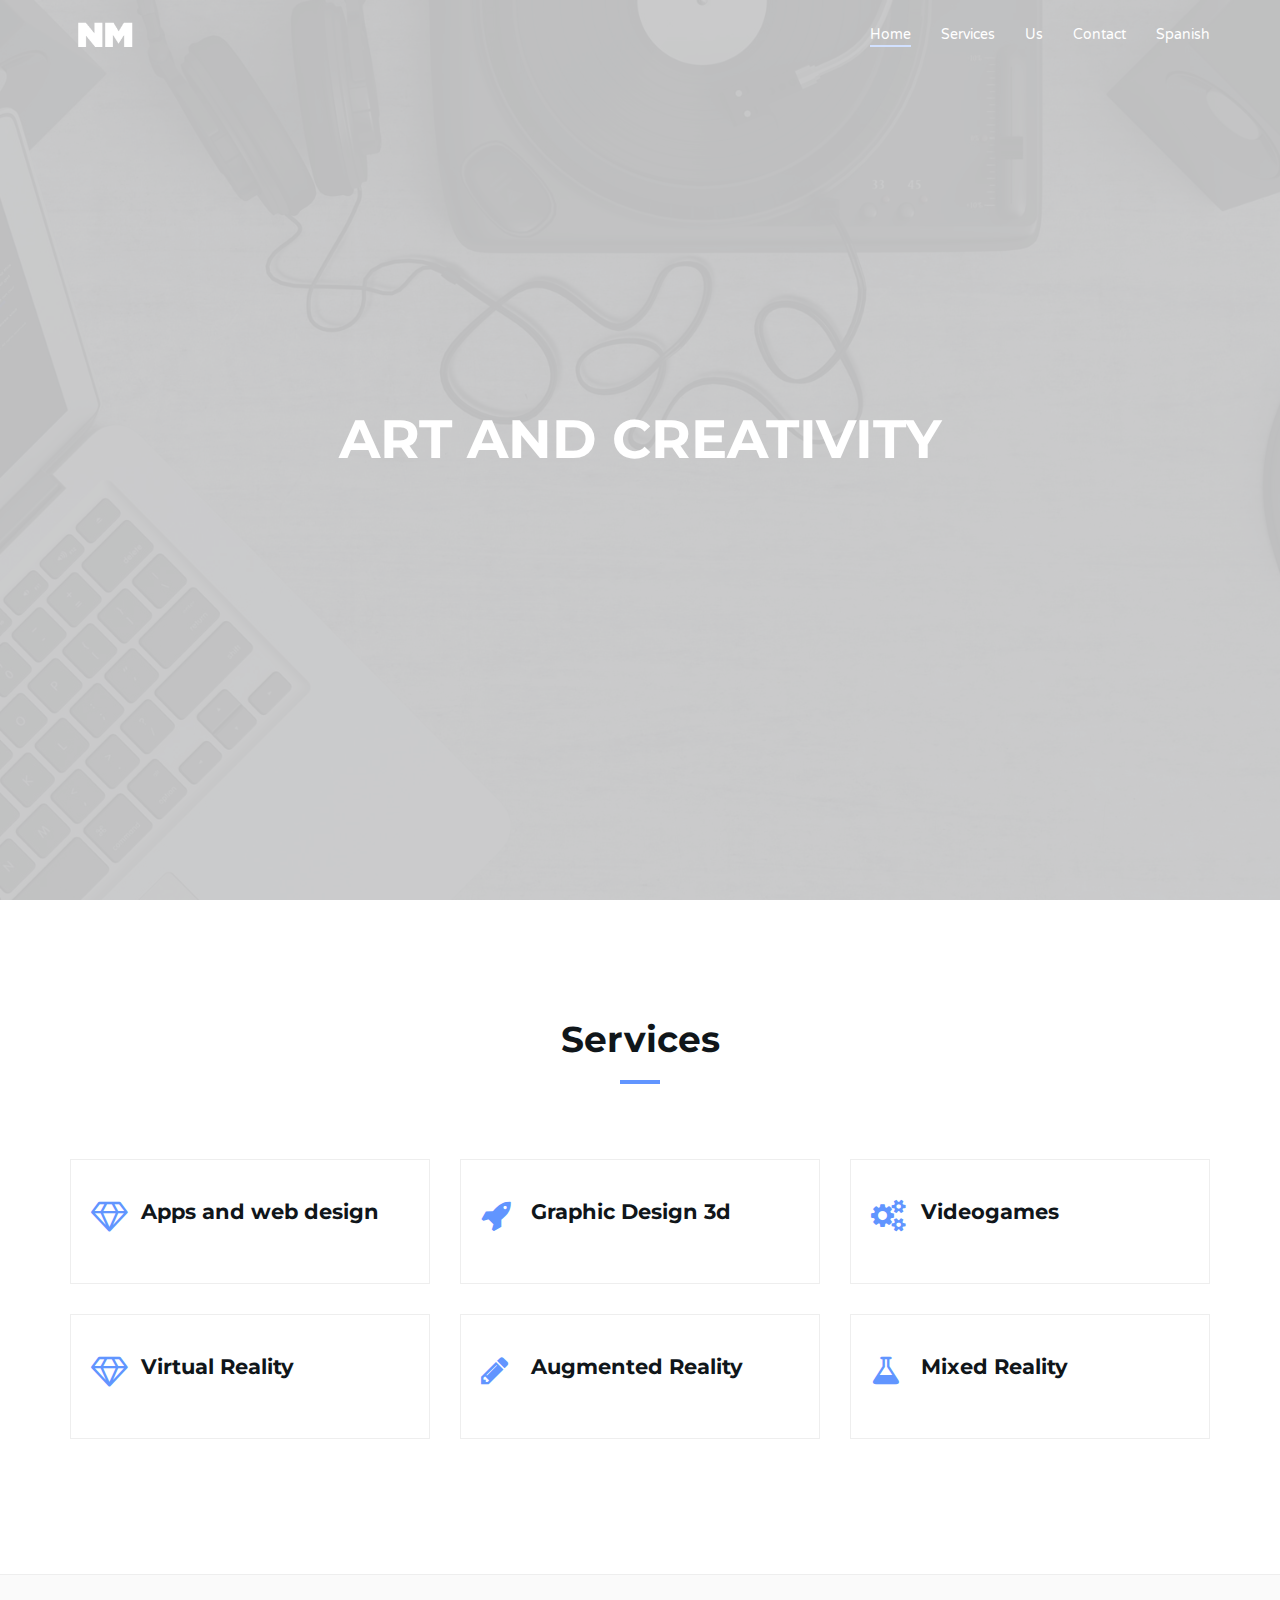
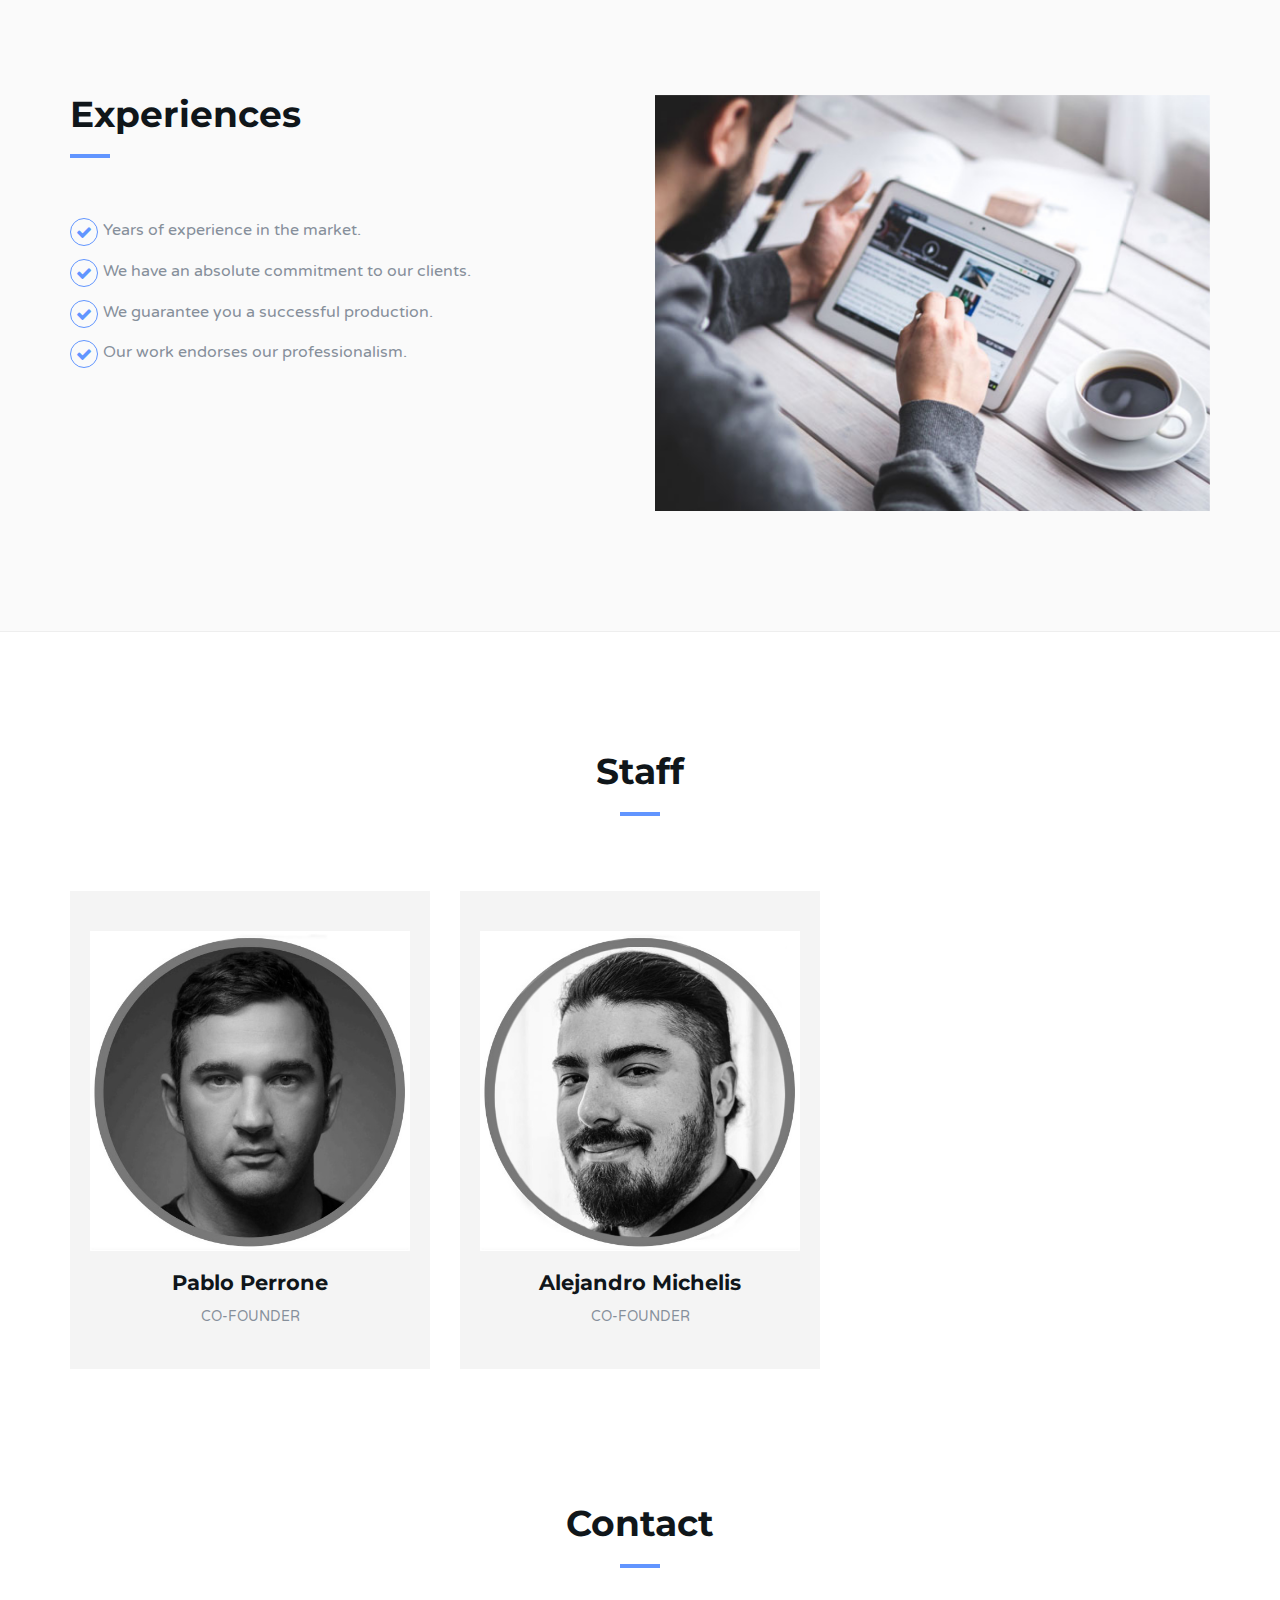
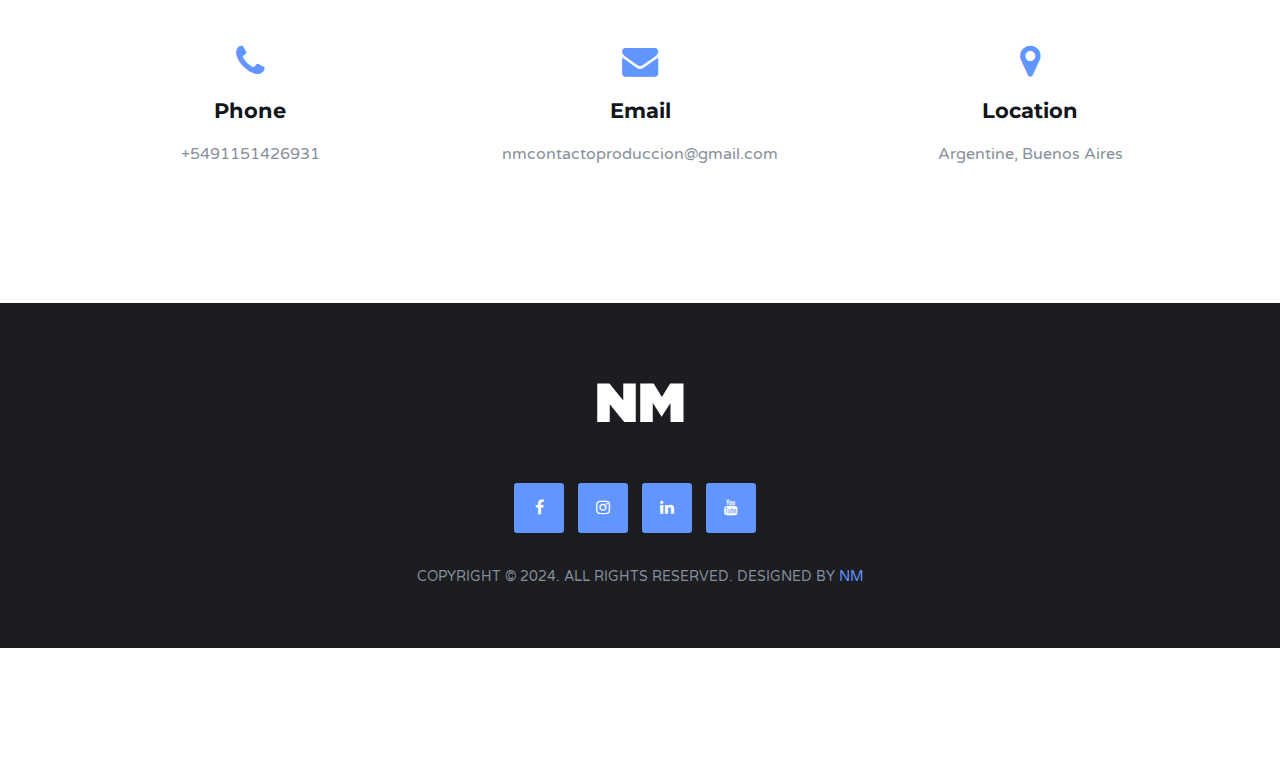
==== index-ingles.html @ af835d92 "Add files via upload" ====
<!DOCTYPE html>
<html lang="en">

<head>
	<meta charset="utf-8">
	<meta http-equiv="X-UA-Compatible" content="IE=edge">
	<meta name="viewport" content="width=device-width, initial-scale=1">

	<title>NM</title>

	<!-- Google font -->
	<link href="https://fonts.googleapis.com/css?family=Montserrat:400,700%7CVarela+Round" rel="stylesheet">

	<!-- Bootstrap -->
	<link type="text/css" rel="stylesheet" href="css/bootstrap.min.css" />

	<!-- Owl Carousel -->
	<link type="text/css" rel="stylesheet" href="css/owl.carousel.css" />
	<link type="text/css" rel="stylesheet" href="css/owl.theme.default.css" />

	<!-- Magnific Popup -->
	<link type="text/css" rel="stylesheet" href="css/magnific-popup.css" />

	<!-- Font Awesome Icon -->
	<link rel="stylesheet" href="css/font-awesome.min.css">

	<!-- Custom stlylesheet -->
	<link type="text/css" rel="stylesheet" href="css/style.css" />

</head>

<body>
	<!-- Header -->
	<header id="home">
		<!-- Background Image -->
		<div class="bg-img" style="background-image: url('./img/background1.jpg');">
			<div class="overlay"></div>
		</div>
		<!-- /Background Image -->

		<!-- Nav -->
		<nav id="nav" class="navbar nav-transparent">
			<div class="container">

				<div class="navbar-header">
					<!-- Logo -->
					<div class="navbar-brand">
						<a href="index.html">
							<img class="logo" src="img/logo.png" alt="logo">
							<img class="logo-alt" src="img/logo-alt.png" alt="logo">
						</a>
					</div>
					<!-- /Logo -->

					<!-- Collapse nav button -->
					<div class="nav-collapse">
						<span></span>
					</div>
					<!-- /Collapse nav button -->
				</div>

				<!--  Main navigation  -->
				<ul class="main-nav nav navbar-nav navbar-right">
					<li><a href="#home">Home</a></li>
					<!-- <li><a href="#about">About</a></li>
					<li><a href="#portfolio">Portfolio</a></li> -->
					<li><a href="#service">Services</a></li>
					<!-- <li><a href="#pricing">Plans</a></li> -->
					<li><a href="#team">Us</a></li>
				    <li><a href="#contact">Contact</a></li>
					<li><a href="index.html">Spanish</a></li>
				</ul>
				<!-- /Main navigation -->

			</div>
		</nav>
		<!-- /Nav -->

		<!-- home wrapper -->
		<div class="home-wrapper">
			<div class="container">
				<div class="row">

					<!-- home content -->
					<div class="col-md-10 col-md-offset-1">
						<div class="home-content">
							<h1 class="white-text">ART AND CREATIVITY</h1>
							<p class="white-text"></p>
						
						</div>
					</div>
					<!-- /home content -->

				</div>
			</div>
		</div>
		<!-- /home wrapper -->

	</header>
	<!-- /Header -->

	<!-- About -->
	<!-- <div id="about" class="section md-padding"> -->

		<!-- Container -->
		<!-- <div class="container"> -->

			<!-- Row -->
			<!-- <div class="row"> -->

				<!-- Section header -->
				<!-- <div class="section-header text-center">
					<h2 class="title">Welcome to NM</h2>
				</div> -->
				<!-- /Section header -->

				<!-- about -->
				<!-- <div class="col-md-4">
					<div class="about">
						<i class="fa fa-cogs"></i>
						<h3>Design</h3>
						<p>We work in the entire design brand.</p>
						<a href="#">Talk to us</a>
					</div>
				</div> -->
				<!-- /about -->

				<!-- about -->
				<!-- <div class="col-md-4">
					<div class="about">
						<i class="fa fa-magic"></i>
						<h3>Frontend</h3>
						<p>App, Games, Web, Social Media.</p>
						<a href="#">Talk to us</a>
					</div>
				</div> -->
				<!-- /about -->

				<!-- about -->
				<!-- <div class="col-md-4">
					<div class="about">
						<i class="fa fa-mobile"></i>
						<h3>Backend</h3>
						<p>Working on the entire solution.</p>
						<a href="#">Talk to us</a>
					</div>
				</div> -->
				<!-- /about -->

			<!-- </div> -->
			<!-- /Row -->

		<!-- </div> -->
		<!-- /Container -->

	<!-- </div> -->
	<!-- /About -->


	<!-- Portfolio -->
	<!-- <div id="portfolio" class="section md-padding bg-grey"> -->

		<!-- Container -->
		<!-- <div class="container"> -->

			<!-- Row -->
			<!-- <div class="row"> -->

				<!-- Section header -->
				<!-- <div class="section-header text-center">
					<h2 class="title">Portfolio</h2>
				</div> -->
				<!-- /Section header -->

				<!-- Work -->
				<!-- <div class="col-md-4 col-xs-6 work">
					<img class="img-responsive" src="./img/work1.jpg" alt="">
					<div class="overlay"></div>
					<div class="work-content">
						<span>Web</span>
						<h3>Web</h3>
						<div class="work-link">
							<a href="#"><i class="fa fa-external-link"></i></a>
							<a class="lightbox" href="./img/work1.jpg"><i class="fa fa-search"></i></a>
						</div>
					</div>
				</div> -->
				<!-- /Work -->

				<!-- Work -->
				<!-- <div class="col-md-4 col-xs-6 work">
					<img class="img-responsive" src="./img/work2.jpg" alt="">
					<div class="overlay"></div>
					<div class="work-content">
						<span>Games</span>
						<h3>Games</h3>
						<div class="work-link">
							<a href="#"><i class="fa fa-external-link"></i></a>
							<a class="lightbox" href="./img/work2.jpg"><i class="fa fa-search"></i></a>
						</div>
					</div> -->
				<!-- </div> -->
				<!-- /Work -->

				<!-- Work -->
				<!-- <div class="col-md-4 col-xs-6 work">
					<img class="img-responsive" src="./img/work3.jpg" alt="">
					<div class="overlay"></div>
					<div class="work-content">
						<span>Animation</span>
						<h3>Animation</h3>
						<div class="work-link">
							<a href="#"><i class="fa fa-external-link"></i></a>
							<a class="lightbox" href="./img/work3.jpg"><i class="fa fa-search"></i></a>
						</div>
					</div>
				</div> -->
				<!-- /Work -->

				<!-- Work -->
				<!-- <div class="col-md-4 col-xs-6 work">
					<img class="img-responsive" src="./img/work4.jpg" alt="">
					<div class="overlay"></div>
					<div class="work-content">
						<span>Nft</span>
						<h3>Nft</h3>
						<div class="work-link">
							<a href="#"><i class="fa fa-external-link"></i></a>
							<a class="lightbox" href="./img/work4.jpg"><i class="fa fa-search"></i></a>
						</div>
					</div>
				</div> -->
				<!-- /Work -->

				<!-- Work -->
				<!-- <div class="col-md-4 col-xs-6 work">
					<img class="img-responsive" src="./img/work5.jpg" alt="">
					<div class="overlay"></div>
					<div class="work-content">
						<span>AI</span>
						<h3>AI</h3>
						<div class="work-link">
							<a href="#"><i class="fa fa-external-link"></i></a>
							<a class="lightbox" href="./img/work5.jpg"><i class="fa fa-search"></i></a>
						</div>
					</div>
				</div> -->
				<!-- /Work -->

				<!-- Work -->
				<!-- <div class="col-md-4 col-xs-6 work">
					<img class="img-responsive" src="./img/work6.jpg" alt="">
					<div class="overlay"></div>
					<div class="work-content">
						<span>Social Media</span>
						<h3>Social Media</h3>
						<div class="work-link">
							<a href="#"><i class="fa fa-external-link"></i></a>
							<a class="lightbox" href="./img/work6.jpg"><i class="fa fa-search"></i></a>
						</div>
					</div>
				</div> -->
				<!-- /Work -->

			<!-- </div> -->
			<!-- /Row -->

		<!-- </div> -->
		<!-- /Container -->

	<!-- </div> -->
	<!-- /Portfolio -->

	<!-- Service -->
	<div id="service" class="section md-padding">

		<!-- Container -->
		<div class="container">

			<!-- Row -->
			<div class="row">

				<!-- Section header -->
				<div class="section-header text-center">
					<h2 class="title">Services</h2>
				</div>
				<!-- /Section header -->

				<!-- service -->
				<div class="col-md-4 col-sm-6">
					<div class="service">
						<i class="fa fa-diamond"></i>
						<h3>Apps and web design</h3>
						<p></p>
					</div>
				</div>
				<!-- /service -->

				<!-- service -->
				<div class="col-md-4 col-sm-6">
					<div class="service">
						<i class="fa fa-rocket"></i>
						<h3>Graphic Design 3d</h3>
						<p></p>
					</div>
				</div>
				<!-- /service -->

				<!-- service -->
				<div class="col-md-4 col-sm-6">
					<div class="service">
						<i class="fa fa-cogs"></i>
						<h3>Videogames</h3>
						<p></p>
					</div>
				</div>
				<!-- /service -->

				<!-- service -->
				<div class="col-md-4 col-sm-6">
					<div class="service">
						<i class="fa fa-diamond"></i>
						<h3>Virtual Reality</h3>
						<p></p>
					</div>
				</div>
				<!-- /service -->

				<!-- service -->
				<div class="col-md-4 col-sm-6">
					<div class="service">
						<i class="fa fa-pencil"></i>
						<h3>Augmented Reality</h3>
						<p></p>
					</div>
				</div>
				<!-- /service -->

				<!-- service -->
				<div class="col-md-4 col-sm-6">
					<div class="service">
						<i class="fa fa-flask"></i>
						<h3>Mixed Reality</h3>
						<p></p>
					</div>
				</div>
				<!-- /service -->

			</div>
			<!-- /Row -->

		</div>
		<!-- /Container -->

	</div>
	<!-- /Service -->


	<!-- Why Choose Us -->
	<div id="features" class="section md-padding bg-grey">

		<!-- Container -->
		<div class="container">

			<!-- Row -->
			<div class="row">

				<!-- why choose us content -->
				<div class="col-md-6">
					<div class="section-header">
						<h2 class="title">Experiences</h2>
					</div>
				
					<div class="feature">
						<i class="fa fa-check"></i>
						<p>Years of experience in the market.</p>
					</div>
					<div class="feature">
						<i class="fa fa-check"></i>
						<p>We have an absolute commitment to our clients.</p>
					</div>
					<div class="feature">
						<i class="fa fa-check"></i>
						<p>We guarantee you a successful production.</p>
					</div>
					<div class="feature">
						<i class="fa fa-check"></i>
						<p>Our work endorses our professionalism.</p>
					</div>
				</div>
				<!-- /why choose us content -->

				<!-- About slider -->
				<div class="col-md-6">
					<div id="about-slider" class="owl-carousel owl-theme">
						<img class="img-responsive" src="./img/about2.jpg" alt="">
						
					</div>
				</div>
				<!-- /About slider -->

			</div>
			<!-- /Row -->

		</div>
		<!-- /Container -->

	</div>
	<!-- /Why Choose Us -->


	<!-- Numbers -->
	<!-- <div id="numbers" class="section sm-padding"> -->

		<!-- Background Image -->
		<!-- <div class="bg-img" style="background-image: url('./img/background2.jpg');">
			<div class="overlay"></div>
		</div> -->
		<!-- /Background Image -->

		<!-- Container -->
		<!-- <div class="container"> -->

			<!-- Row -->
			<!-- <div class="row"> -->

				<!-- number -->
				<!-- <div class="col-sm-3 col-xs-6">
					<div class="number">
						<i class="fa fa-users"></i>
						<h3 class="white-text"><span class="counter">95</span></h3>
						<span class="white-text">Clientes contentos</span>
					</div>
				</div> -->
				<!-- /number -->

				<!-- number -->
				<!-- <div class="col-sm-3 col-xs-6">
					<div class="number">
						<i class="fa fa-trophy"></i>
						<h3 class="white-text"><span class="counter">5</span></h3>
						<span class="white-text">Premios recibidos</span>
					</div>
				</div> -->
				<!-- /number -->

				<!-- number -->
				<!-- <div class="col-sm-3 col-xs-6">
					<div class="number">
						<i class="fa fa-coffee"></i>
						<h3 class="white-text"><span class="counter">150</span>K</h3>
						<span class="white-text">Tazas de cafe</span>
					</div>
				</div> -->
				<!-- /number -->

				<!-- number -->
				<!-- <div class="col-sm-3 col-xs-6">
					<div class="number">
						<i class="fa fa-file"></i>
						<h3 class="white-text"><span class="counter">95</span></h3>
						<span class="white-text">Projectos completados</span>
					</div>
				</div> -->
				<!-- /number -->
<!-- 
			</div> -->
			<!-- /Row -->

		<!-- </div> -->
		<!-- /Container -->

	<!-- </div> -->
	<!-- /Numbers -->

	<!-- Pricing -->
	<!-- <div id="pricing" class="section md-padding"> -->

		<!-- Container -->
		<!-- <div class="container"> -->

			<!-- Row -->
			<!-- <div class="row"> -->

				<!-- Section header -->
				<!-- <div class="section-header text-center">
					<h2 class="title">Plans</h2>
				</div> -->
				<!-- /Section header -->

				<!-- pricing -->
				<!-- <div class="col-sm-4">
					<div class="pricing">
						<div class="price-head">
							<span class="price-title">Company</span>
							<div class="price">
								<h3>Plan<span class="duration">/Month</span></h3>
							</div>
						</div>
						<ul class="price-content">
							<li>
								<p>Full Service</p>
							</li>
							<li>
								<p>Full Service</p>
							</li>
							<li>
								<p>Full Service</p>
							</li>
						</ul>
						<div class="price-btn">
							<button class="outline-btn">Pay</button>
						</div>
					</div>
				</div> -->
				<!-- /pricing -->

				<!-- pricing -->
				<!-- <div class="col-sm-4">
					<div class="pricing">
						<div class="price-head">
							<span class="price-title">Company</span>
							<div class="price">
								<h3>Plan<span class="duration">/Annual</span></h3>
							</div>
						</div>
						<ul class="price-content">
							<li>
								<p>Full Service</p>
							</li>
							<li>
								<p>Full Service</p>
							</li>
							<li>
								<p>Full Service</p>
							</li>
						</ul>
						<div class="price-btn">
							<button class="outline-btn">Pay</button>
						</div>
					</div>
				</div> -->
				<!-- /pricing -->

				<!-- pricing -->
				<!-- <div class="col-sm-4">
					<div class="pricing">
						<div class="price-head">
							<span class="price-title">Service</span>
							<div class="price">
								<h3>Plan<span class="duration">/Service</span></h3>
							</div>
						</div>
						<ul class="price-content">
							<li>
								<p>Service</p>
							</li>
							<li>
								<p>Service</p>
							</li>
							<li>
								<p>Service</p>
							</li>
						</ul>
						<div class="price-btn">
							<button class="outline-btn">Pay</button>
						</div>
					</div>
				</div> -->
				<!-- /pricing -->

			<!-- </div> -->
			<!-- Row -->

		<!-- </div> -->
		<!-- /Container -->

	<!-- </div> -->
	<!-- /Pricing -->


	<!-- Testimonial -->
	<!-- <div id="testimonial" class="section md-padding"> -->

		<!-- Background Image -->
		<!-- <div class="bg-img" style="background-image: url('./img/background3.jpg');">
			<div class="overlay"></div>
		</div> -->
		<!-- /Background Image -->

		<!-- Container -->
		<!-- <div class="container"> -->

			<!-- Row -->
			<!-- <div class="row"> -->

				<!-- Testimonial slider -->
				<!-- <div class="col-md-10 col-md-offset-1">
					<div id="testimonial-slider" class="owl-carousel owl-theme"> -->

						<!-- testimonial -->
						<!-- <div class="testimonial">
							<div class="testimonial-meta">
								<img src="./img/perso1.jpg" alt="">
								<h3 class="white-text"></h3>
								<span>Directora de contenido</span>
							</div>
							<p class="white-text">........................</p>
						</div> -->
						<!-- /testimonial -->

						<!-- testimonial -->
						<!-- <div class="testimonial">
							<div class="testimonial-meta">
								<img src="./img/perso2.jpg" alt="">
								<h3 class="white-text">Alejandro Michelis</h3>
								<span>Producción general</span>
							</div>
							<p class="white-text">........................</p>
						</div> -->
						<!-- /testimonial -->

					<!-- </div>
				</div> -->
				<!-- /Testimonial slider -->

			<!-- </div> -->
			<!-- /Row -->

		<!-- </div> -->
		<!-- /Container -->

	<!-- </div> -->
	<!-- /Testimonial -->

	<!-- Team -->
	<div id="team" class="section md-padding"> 

		<!-- Container -->
		<div class="container">

			<!-- Row -->
			<div class="row">

				<!-- Section header -->
				<div class="section-header text-center">
					<h2 class="title">Staff</h2>
				</div> 
				<!-- /Section header -->

				<!-- team -->
				<div class="col-sm-4">
					<div class="team">
						<div class="team-img">
							<img class="img-responsive" src="./img/team1.jpg" alt="">
							<div class="overlay">
								<div class="team-social">
									<a href="#"><i class="fa fa-facebook"></i></a>
									<a href="#"><i class="fa fa-google-plus"></i></a>
									<a href="#"><i class="fa fa-twitter"></i></a>
								</div>
							</div>
						</div>
						<div class="team-content">
							<h3>Pablo Perrone</h3>
							<span>CO-FOUNDER</span>
						</div>
					</div>
				</div>
				<!-- /team -->

				<!-- team -->
				<div class="col-sm-4">
					<div class="team">
						<div class="team-img">
							<img class="img-responsive" src="./img/team2.jpg" alt="">
							<div class="overlay">
								<div class="team-social">
									<a href="#"><i class="fa fa-facebook"></i></a>
									<a href="#"><i class="fa fa-google-plus"></i></a>
									<a href="#"><i class="fa fa-twitter"></i></a>
								</div>
							</div>
						</div>
						<div class="team-content">
							<h3>Alejandro Michelis</h3>
							<span>CO-FOUNDER</span>
						</div>
					</div>
				</div>
				<!-- /team -->

<!-- 		
				<div class="col-sm-4">
					<div class="team">
						<div class="team-img">
							<img class="img-responsive" src="./img/team4.jpg" alt="">
							<div class="overlay">
								<div class="team-social">
									<a href="#"><i class="fa fa-facebook"></i></a>
									<a href="#"><i class="fa fa-google-plus"></i></a>
									<a href="#"><i class="fa fa-twitter"></i></a>
								</div>
							</div>
						</div>
						<div class="team-content">
							<h3></h3>
							<span>Diseño Gráfico</span>
						</div>
					</div>
				</div>

			</div> -->
			<!-- /Row -->

		</div>
		<!-- /Container -->

	</div>
	<!-- /Team -->

	<!-- Blog -->
	<!-- <div id="blog" class="section md-padding bg-grey"> -->

		<!-- Container -->
		<!-- <div class="container"> -->

			<!-- Row -->
			<!-- <div class="row"> -->

				<!-- Section header -->
				<!-- <div class="section-header text-center">
					<h2 class="title">Experiencias</h2>
				</div> -->
				<!-- /Section header -->

				<!-- blog -->
				<!-- <div class="col-md-4">
					<div class="blog">
						<div class="blog-img">
							<img class="img-responsive" src="./img/blog1.jpg" alt="">
						</div>
						<div class="blog-content">
							<ul class="blog-meta">
								<li><i class="fa fa-user"></i>Whisky a go go</li>
								<li><i class="fa fa-clock-o"></i>2018</li>
								<li><i class="fa fa-comments"></i>USA</li>
							</ul>
							<h3>Gira internacional</h3>
							<p>Recorrimos Los Angeles, Las Vegas y San Francisco y tuvimos una gran experiencia musical.</p>
							
						</div>
					</div>
				</div> -->
				<!-- /blog -->

				<!-- blog -->
				<!-- <div class="col-md-4">
					<div class="blog">
						<div class="blog-img">
							<img class="img-responsive" src="./img/blog2.jpg" alt="">
						</div>
						<div class="blog-content">
							<ul class="blog-meta">
								<li><i class="fa fa-user"></i>Rio de Janeiro</li>
								<li><i class="fa fa-clock-o"></i>2015</li>
								<li><i class="fa fa-comments"></i>Brasil</li>
							</ul>
							<h3>Junto a Alex Meister</h3>
							<p>Rodando en Barra de Tijuca</p>
							
						</div>
					</div>
				</div> -->
				<!-- /blog -->

				<!-- blog -->
				<!-- <div class="col-md-4">
					<div class="blog">
						<div class="blog-img">
							<img class="img-responsive"  src="./img/blog3.jpg" alt="">
						</div>
						<div class="blog-content">
							<ul class="blog-meta">
								<li><i class="fa fa-user"></i>Peavey</li>
								<li><i class="fa fa-clock-o"></i>2017</li>
								<li><i class="fa fa-comments"></i>Argentina</li>
							</ul>
							<h3>Experiencias</h3>
							<p>Compartiendo una gran Charla con Michael Smith.</p>
							<a href=https://www.facebook.com/namasteproductions/>Hace click</a>
						</div>
					</div>
				</div> -->
				<!-- /blog -->

			<!-- </div> -->
			<!-- /Row -->

		<!-- </div> -->
		<!-- /Container -->

	<!-- </div> -->
	<!-- /Blog -->

	<!-- Contact -->
	<div id="contact" class="section md-padding">

		<!-- Container -->
		<div class="container">

			<!-- Row -->
			<div class="row">

				<!-- Section-header -->
				<div class="section-header text-center">
					<h2 class="title">Contact</h2>
				</div>
				<!-- /Section-header -->

				<!-- contact -->
				<div class="col-sm-4">
					<div class="contact">
						<i class="fa fa-phone"></i>
						<h3>Phone</h3>
						<p>+5491151426931</p>
					</div>
				</div>
				<!-- /contact -->

				<!-- contact -->
				<div class="col-sm-4">
					<div class="contact">
						<i class="fa fa-envelope"></i>
						<h3>Email</h3>
						<p>nmcontactoproduccion@gmail.com</p>
					</div>
				</div>
				<!-- /contact -->

				<!-- contact -->
				<div class="col-sm-4">
					<div class="contact">
						<i class="fa fa-map-marker"></i>
						<h3>Location</h3>
						<p>Argentine, Buenos Aires</p>
					</div>
				</div>
				<!-- /contact -->

			</div>
			<!-- /Row -->

		</div>
		<!-- /Container -->

	</div>
	<!-- /Contact -->


	<!-- Footer -->
	<footer id="footer" class="sm-padding bg-dark">

		<!-- Container -->
		<div class="container">

			<!-- Row -->
			<div class="row">

				<div class="col-md-12">

					<!-- footer logo -->
					<div class="footer-logo">
						<a href="index.html"><img src="img/logo-alt.png" alt="logo"></a>
					</div>
					<!-- /footer logo -->

					<!-- footer follow -->
					<ul class="footer-follow">
						<li><a href="https://www.facebook.com/namasteproductions/"><i class="fa fa-facebook"></i></a></li>
                        <li><a href="#"><i class="fa fa-instagram"></i></a></li>
						<li><a href="#"><i class="fa fa-linkedin"></i></a></li>
						<li><a href="#"><i class="fa fa-youtube"></i></a></li>
					</ul>
					<!-- /footer follow -->

					<!-- footer copyright -->
					<div class="footer-copyright">
						<p>Copyright © 2024. All Rights Reserved. Designed by <a href="https://www.linkedin.com/in/alejandromichelis/" target="_blank">NM</a></p>
					</div>
					<!-- /footer copyright -->

				</div>

			</div>
			<!-- /Row -->

		</div>
		<!-- /Container -->

	</footer>
	<!-- /Footer -->

	<!-- Back to top -->
	<div id="back-to-top"></div>
	<!-- /Back to top -->

	<!-- Preloader -->
	<div id="preloader">
		<div class="preloader">
			<span></span>
			<span></span>
			<span></span>
			<span></span>
		</div>
	</div>
	<!-- /Preloader -->

	<!-- jQuery Plugins -->
	<script type="text/javascript" src="js/jquery.min.js"></script>
	<script type="text/javascript" src="js/bootstrap.min.js"></script>
	<script type="text/javascript" src="js/owl.carousel.min.js"></script>
	<script type="text/javascript" src="js/jquery.magnific-popup.js"></script>
	<script type="text/javascript" src="js/main.js"></script>

</body>

</html>
---- css/style.css ----
/*
Theme Name:
Author: Ale Michelis

Colors:
	Body 		  : #868F9B
	Headers 	: #10161A
	Primary 	: #6195FF
	Dark      : #FCFCFF
	Grey 		  : #F4F4F4 #FAFAFA #EEE

Fonts: Montserrat Varela Round

Table OF Contents
------------------------------------
1 > General
2 > Logo
3 > Navigation
4 > Header
5 > About
6 > Portfolio
7 > Services
8 >  Why choose us
9 >  Numbers
10 > Pricing
11 > Testimonial
12 > Team
13 > Blog
14 > Blog post
15 > Blog sidebar
16 > Contact
17 > Footer
18 > Responsive
19 > Owl theme
20 > Back to top
21 > Preloader

------------------------------------*/

/*------------------------------------*\
	General
\*------------------------------------*/


/* -- typography -- */

body {
    font-family: 'Varela Round', sans-serif;
    font-size: 16px;
    line-height: 1.6;
    overflow-x: hidden;
    color: #868F9B;
}

h1, h2, h3, h4, h5, h6 {
    font-family: 'Montserrat', sans-serif;
    font-weight: 700;
    margin-top: 0px;
    margin-bottom: 20px;
    color: #10161A;
}

h1 {
    font-size: 54px;
}

h2 {
    font-size: 36px;
}

h3 {
    font-size: 21px;
}

h4 {
    font-size: 18px;
}

h5 {
    font-size: 16px;
}

a {
    color: #6195FF;
    text-decoration: none;
    -webkit-transition: 0.2s opacity;
    transition: 0.2s opacity;
}

a:hover, a:focus {
    text-decoration: none;
    outline: none;
    opacity: 0.8;
    color: #6195FF;
}

.main-color {
    color: #6195FF;
}

.white-text {
    color: #FFF;
}

::-moz-selection {
    background-color: #6195FF;
    color: #FFF;
}

::selection {
    background-color: #6195FF;
    color: #FFF;
}

ul, ol {
    margin: 0;
    padding: 0;
    list-style: none
}

/* -- section  -- */

.section {
    position: relative;
}

.md-padding {
    padding-top: 120px;
    padding-bottom: 120px;
}

.sm-padding {
    padding-top: 60px;
    padding-bottom: 60px;
}


/* --  background section  -- */

.bg-grey {
    background-color: #FAFAFA;
    border-top: 1px solid #EEE;
    border-bottom: 1px solid #EEE;
}

.bg-dark {
    background-color: #1C1D21;
}


/* --  background image section  -- */

.bg-img {
    position: absolute;
    left: 0;
    top: 0;
    right: 0;
    bottom: 0;
    z-index: -1;
    background-position: center;
    background-size: cover;
    background-attachment: fixed;
}

.bg-img .overlay {
    position: absolute;
    left: 0;
    top: 0;
    right: 0;
    bottom: 0;
    opacity: .8;
    background: #1C1D21;
}


/* --  section header  -- */

.section-header {
    position: relative;
    margin-bottom: 60px;
}

.section-header .title {
    text-transform: capitalize;
}

.title:after {
    content:"";
  	display:block;
  	height:4px;
  	width:40px;
  	background-color: #6195FF;
    margin-top: 20px;
}

.text-center .title:after {
    margin: 20px auto 0px;
}

/* --  Input  -- */

input[type="text"], input[type="email"], input[type="password"], input[type="number"], input[type="date"], input[type="url"], input[type="tel"], textarea {
    height: 40px;
    width: 100%;
    border: none;
	  background: #F4F4F4;
    border-bottom: 2px solid #EEE;
    color: #354052;
    padding: 0px 10px;
    opacity: 0.5;
    -webkit-transition: 0.2s border-color, 0.2s opacity;
    transition: 0.2s border-color, 0.2s opacity;
}

textarea {
    padding: 10px 10px;
    min-height: 80px;
    resize: vertical;
}

input[type="text"]:focus, input[type="email"]:focus, input[type="password"]:focus, input[type="number"]:focus, input[type="date"]:focus, input[type="url"]:focus, input[type="tel"]:focus, textarea:focus {
    border-color: #6195FF;
    opacity: 1;
}

/* --  Buttons  -- */

.main-btn, .white-btn, .outline-btn {
    display: inline-block;
    padding: 10px 35px;
    margin: 3px;
    border: 2px solid transparent;
    border-radius: 3px;
    -webkit-transition: 0.2s opacity;
    transition: 0.2s opacity;
}

.main-btn {
    background: #6195FF;
    color: #FFF;
}

.white-btn {
    background: #FFF;
    color: #10161A !important;
}

.outline-btn {
    background: transparent;
    color: #6195FF !important;
    border-color: #6195FF;
}

.main-btn:hover, .white-btn:hover, .outline-btn:hover {
    opacity: 0.8;
}


/*------------------------------------*\
	Logo
\*------------------------------------*/

.navbar-brand {
    padding: 0;
}

.navbar-brand .logo, .navbar-brand .logo-alt {
    max-height: 50px;
    display: block;
}

#nav:not(.nav-transparent):not(.fixed-nav) .navbar-brand .logo-alt {
	display: none;
}

#nav.nav-transparent:not(.fixed-nav) .navbar-brand .logo {
	display: none;
}

#nav.fixed-nav .navbar-brand .logo-alt {
    display: none;
}

@media only screen and (max-width: 767px) {
    #nav.nav-transparent .navbar-brand .logo-alt {
        display: none !important;
    }
    #nav.nav-transparent .navbar-brand .logo {
        display: block !important;
    }
}


/*------------------------------------*\
	Navigation
\*------------------------------------*/

#nav {
    padding: 10px 0px;
    background: #FFF;
    -webkit-transition: 0.2s padding;
    transition: 0.2s padding;
    z-index: 999;
}

#nav.navbar {
    border: none;
    border-radius: 0;
    margin-bottom: 0px;
}

#nav.fixed-nav {
    position: fixed;
    left: 0;
    right: 0;
    padding: 0px 0px;
    background-color: #FFF !important;
    border-bottom: 1px solid #EEE;
}

#nav.nav-transparent {
    background: transparent;
}


/* -- default nav -- */

@media only screen and (min-width: 768px) {
    .main-nav li {
        padding: 0px 15px;
    }
    .main-nav li a {
        font-size: 14px;
        -webkit-transition: 0.2s color;
        transition: 0.2s color;
    }
    .main-nav>li>a {
        color: #10161A;
        padding: 15px 0px;
    }
    #nav.nav-transparent:not(.fixed-nav) .main-nav>li>a {
        color: #fff;
    }
    .main-nav>li>a:hover, .main-nav>li>a:focus, .main-nav>li.active>a {
        background: transparent;
        color: #6195FF;
    }
    .main-nav>li>a:after {
        content: "";
        display: block;
        background-color: #6195FF;
        height: 2px;
        width: 0%;
        -webkit-transition: 0.2s width;
        transition: 0.2s width;
    }
    .main-nav>li>a:hover:after, .main-nav>li.active>a:after {
        width: 100%;
    }
    /* dropdown */
    .has-dropdown {
        position: relative;
    }
    .has-dropdown>a:before {
        font-family: 'FontAwesome';
        content: "\f054";
        font-size: 6px;
        margin-left: 6px;
        float: right;
        -webkit-transform: rotate(90deg);
        -ms-transform: rotate(90deg);
        transform: rotate(90deg);
        -webkit-transition: 0.2s transform;
        transition: 0.2s transform;
    }
    .dropdown {
        position: absolute;
        right: -50%;
        top: 0;
        background-color: #6195FF;
        width: 200px;
        -webkit-box-shadow: 0px 5px 5px -5px rgba(53, 64, 82, 0.2);
        box-shadow: 0px 5px 5px -5px rgba(53, 64, 82, 0.2);
        -webkit-transform: translateY(15px) translateX(50%);
        -ms-transform: translateY(15px) translateX(50%);
        transform: translateY(15px) translateX(50%);
        opacity: 0;
        visibility: hidden;
        -webkit-transition: 0.2s all;
        transition: 0.2s all;
    }
    .main-nav>.has-dropdown>.dropdown {
        top: 100%;
        right: 50%;
    }
    .main-nav>.has-dropdown>.dropdown .dropdown.dropdown-left {
        right: 150%;
    }
    .dropdown li a {
        display: block;
        color: #FFF;
        border-top: 1px solid rgba(250, 250, 250, 0.1);
        padding: 10px 0px;
    }
    .dropdown li:nth-child(1) a {
        border-top: none;
    }
    .has-dropdown:hover>.dropdown {
        opacity: 1;
        visibility: visible;
        -webkit-transform: translateY(0px) translateX(50%);
        -ms-transform: translateY(0px) translateX(50%);
        transform: translateY(0px) translateX(50%);
    }
    .has-dropdown:hover>a:before {
        -webkit-transform: rotate(0deg);
        -ms-transform: rotate(0deg);
        transform: rotate(0deg);
    }
    .nav-collapse {
        display: none;
    }
}


/* -- mobile nav -- */

@media only screen and (max-width: 767px) {
    #nav {
        padding: 0px 0px;
    }
    #nav.nav-transparent {
        background: #FFF;
    }
    .main-nav {
        position: fixed;
        right: 0;
        height: calc(100vh - 80px);
        -webkit-box-shadow: 0px 80px 0px 0px #1C1D21;
        box-shadow: 0px 80px 0px 0px #1C1D21;
        max-width: 250px;
        width: 0%;
        -webkit-transform: translateX(100%);
        -ms-transform: translateX(100%);
        transform: translateX(100%);
        margin: 0;
        overflow-y: auto;
        background: #1C1D21;
        -webkit-transition: 0.2s all;
        transition: 0.2s all;
    }
    #nav.open .main-nav {
        -webkit-transform: translateX(0%);
        -ms-transform: translateX(0%);
        transform: translateX(0%);
        width: 100%;
    }
    .main-nav li {
        border-top: 1px solid rgba(250, 250, 250, 0.1);
    }
    .main-nav li a {
        display: block;
        color: #FFF;
        -webkit-transition: 0.2s all;
        transition: 0.2s all;
    }
    .main-nav>li.active {
        border-left: 6px solid #6195FF;
    }
    .main-nav li a:hover, .main-nav li a:focus {
        background-color: #6195FF;
        color: #FFF;
        opacity: 1;
    }
    .has-dropdown>a:after {
        content: "\f054";
        font-family: 'FontAwesome';
        float: right;
        -webkit-transition: 0.2s -webkit-transform;
        transition: 0.2s -webkit-transform;
        transition: 0.2s transform;
        transition: 0.2s transform, 0.2s -webkit-transform;
    }
    .dropdown {
        opacity: 0;
        visibility: hidden;
        height: 0;
        background: rgba(250, 250, 250, 0.1);
    }
    .dropdown li a {
        padding: 6px 10px;
    }
    .has-dropdown.open-drop>a:after {
        -webkit-transform: rotate(90deg);
        -ms-transform: rotate(90deg);
        transform: rotate(90deg);
    }
    .has-dropdown.open-drop>.dropdown {
        opacity: 1;
        visibility: visible;
        height: auto;
        -webkit-transition: 0.2s all;
        transition: 0.2s all;
    }
}


/* -- nav btn collapse -- */

.nav-collapse {
    position: relative;
    float: right;
    width: 40px;
    height: 40px;
    margin-top: 5px;
    margin-right: 5px;
    cursor: pointer;
    z-index: 99999;
}

.nav-collapse span {
    display: block;
    -webkit-transform: translate(-50%, -50%);
    -ms-transform: translate(-50%, -50%);
    transform: translate(-50%, -50%);
    position: absolute;
    top: 50%;
    left: 50%;
    width: 25px;
}

.nav-collapse span:before, .nav-collapse span:after {
    content: "";
    display: block;
}

.nav-collapse span, .nav-collapse span:before, .nav-collapse span:after {
    height: 4px;
    background: #10161A;
    -webkit-transition: 0.2s all;
    transition: 0.2s all;
}

.nav-collapse span:before {
    -webkit-transform: translate(0%, 10px);
    -ms-transform: translate(0%, 10px);
    transform: translate(0%, 10px);
}

.nav-collapse span:after {
    -webkit-transform: translate(0%, -14px);
    -ms-transform: translate(0%, -14px);
    transform: translate(0%, -14px);
}

#nav.open .nav-collapse span {
    background: transparent;
}

#nav.open .nav-collapse span:before {
    -webkit-transform: translateY(0px) rotate(-135deg);
    -ms-transform: translateY(0px) rotate(-135deg);
    transform: translateY(0px) rotate(-135deg);
}

#nav.open .nav-collapse span:after {
    -webkit-transform: translateY(-4px) rotate(135deg);
    -ms-transform: translateY(-4px) rotate(135deg);
    transform: translateY(-4px) rotate(135deg);
}


/*------------------------------------*\
	Header
\*------------------------------------*/

header {
    position: relative;
}

#home {
    height: 100vh;
}

#home .home-wrapper {
    position: absolute;
    left: 0px;
    right: 0px;
    top: 50%;
    -webkit-transform: translateY(-50%);
    -ms-transform: translateY(-50%);
    transform: translateY(-50%);
    text-align: center;
}

.home-content h1 {
  text-transform: uppercase;
}
.home-content button {
  margin-top: 20px;
}

.header-wrapper h2 {
    display: inline-block;
    margin-bottom: 0px;
}

.header-wrapper .breadcrumb {
    float: right;
    background: transparent;
    margin-bottom: 0px;
}

.header-wrapper .breadcrumb .breadcrumb-item.active {
    color: #868F9B;
}

.breadcrumb>li+li:before {
    color: #868F9B;
}


/*------------------------------------*\
	About
\*------------------------------------*/

.about {
    position: relative;
    text-align: center;
    padding: 40px 20px;
    border: 1px solid #EEE;
    margin: 15px 0px;
}

.about i {
    font-size: 36px;
    color: #6195FF;
    margin-bottom: 20px;
}

.about:after {
    content: "";
    background-color: #1C1D21;
    position: absolute;
    left: 0;
    top: 0;
    bottom: 0;
    width: 0%;
    z-index: -1;
    -webkit-transition: 0.2s width;
    transition: 0.2s width;
}

.about:hover:after {
    width: 100%;
}

.about h3 {
    -webkit-transition: 0.2s color;
    transition: 0.2s color;
}

.about:hover h3 {
    color: #fff;
}


/*------------------------------------*\
	Portfolio
\*------------------------------------*/

.work {
    position: relative;
    padding: 20px;
}

.work>img {
  width: 100%;
}

.work .overlay {
    background: #1C1D21;
    position: absolute;
    top: 0px;
    left: 0px;
    right: 0px;
    bottom: 0px;
    opacity: 0;
    -webkit-transition: 0.2s opacity;
    transition: 0.2s opacity;
    -webkit-transition-delay: 0.2s;
    transition-delay: 0.2s;
}

.work:hover .overlay {
    -webkit-transition-delay: 0s;
    transition-delay: 0s;
    opacity: 0.8;
}

.work .work-content {
    position: absolute;
    left: 25px;
    right: 25px;
    top: 50%;
    text-align: center;
    -webkit-transform: translateY(-50%);
    -ms-transform: translateY(-50%);
    transform: translateY(-50%);
}

.work .work-content h3 {
    -webkit-transform: translateY(100%);
    -ms-transform: translateY(100%);
    transform: translateY(100%);
    opacity: 0;
    color: #FFF;
    margin-bottom: 10px;
    -webkit-transition: 0.2s all;
    transition: 0.2s all;
    -webkit-transition-delay: 0.1s;
    transition-delay: 0.1s;
}

.work:hover .work-content h3 {
    -webkit-transform: translateY(0%);
    -ms-transform: translateY(0%);
    transform: translateY(0%);
    opacity: 1;
    -webkit-transition-delay: 0.1s;
    transition-delay: 0.1s;
}

.work .work-content span {
    display: block;
    text-transform: uppercase;
    -webkit-transform: translateY(100%);
    -ms-transform: translateY(100%);
    transform: translateY(100%);
    opacity: 0;
    color: #6195FF;
    margin-bottom: 5px;
    -webkit-transition: 0.2s all;
    transition: 0.2s all;
    -webkit-transition-delay: 0.2s;
    transition-delay: 0.2s;
}

.work:hover .work-content span {
    -webkit-transform: translateY(0%);
    -ms-transform: translateY(0%);
    transform: translateY(0%);
    opacity: 1;
    -webkit-transition-delay: 0s;
    transition-delay: 0s;
}

.work .work-link {
    text-align: center;
    margin-top: 20px;
    opacity: 0;
    -webkit-transition: 0.2s opacity;
    transition: 0.2s opacity;
}

.work .work-link a {
    display: inline-block;
    width: 50px;
    height: 50px;
    background-color: #6195FF;
    color: #FFF;
    line-height: 50px;
    text-align: center;
}

.work:hover .work-link {
    -webkit-transition-delay: 0.2s;
    transition-delay: 0.2s;
    opacity: 1;
}


/*------------------------------------*\
	Services
\*------------------------------------*/

.service {
    position: relative;
    padding: 40px 20px 40px 70px;
    margin: 15px 0px;
    border: 1px solid #EEE;
}

.service i {
    position: absolute;
    left: 20px;
    text-align: center;
    font-size: 32px;
    color: #6195FF;
    border-radius: 50%;
}

.service:after {
    content: "";
    background-color: #1C1D21;
    position: absolute;
    left: 0;
    top: 0;
    bottom: 0;
    width: 0%;
    z-index: -1;
    -webkit-transition: 0.2s width;
    transition: 0.2s width;
}

.service:hover:after {
    width: 100%;
}

.service h3 {
  -webkit-transition: 0.2s color;
  transition: 0.2s color;
}

.service:hover h3 {
    color: #fff;
}

/*------------------------------------*\
	Why choose us
\*------------------------------------*/

.feature {
    margin: 15px 0px;
}
.feature i {
    float: left;
    padding: 5px;
    border-radius: 50%;
    color: #6195FF;
    border: 1px solid #6195FF;
    margin-right: 5px;
}

/*------------------------------------*\
	Numbers
\*------------------------------------*/

.number {
    text-align: center;
    margin: 15px 0px;
}

.number i {
    color: #6195FF;
    font-size: 36px;
    margin-bottom: 20px;
}

.number h3 {
    font-size: 36px;
    margin-bottom: 10px;
}


/*------------------------------------*\
	Pricing
\*------------------------------------*/

.pricing {
    position: relative;
    text-align: center;
    border: 1px solid #EEE;
    background-color: #FFF;
    z-index: 11;
    margin: 15px 0px;
}

.pricing::after {
    content: "";
    background-color: #1C1D21;
    position: absolute;
    left: 0;
    right: 0;
    top: 0;
    height: 0%;
    z-index: -1;
    -webkit-transition: 0.2s height;
    transition: 0.2s height;
}

.pricing:hover:after {
    height: 100%;
}

.pricing .price-head {
    position: relative;
    margin-bottom: 20px;
}

.pricing .price-title {
    display: block;
    padding: 40px 0px 20px;
    text-transform: uppercase;
    -webkit-transition: 0.2s color;
    transition: 0.2s color;
}

.pricing:hover .price-title {
    color: #6195FF;
}

.pricing .price {
    position: relative;
    width: 140px;
    height: 140px;
    line-height: 140px;
    text-align: center;
    margin: auto;
    border-radius: 50%;
    border: 2px solid #6195FF;
}

.pricing .price h3 {
  font-size: 42px;
  margin: 0px;
  -webkit-transition: 0.2s color;
  transition: 0.2s color;
  -webkit-transform: translateY(-50%);
      -ms-transform: translateY(-50%);
          transform: translateY(-50%);
  top: 50%;
  position: absolute;
  left: 0;
  right: 0;
}

.pricing:hover .price h3 {
    color: #fff;
}

.pricing .duration {
    display: block;
    font-size: 14px;
    text-transform: uppercase;
    color: #10161A;
    -webkit-transition: 0.2s color;
    transition: 0.2s color;
}

.pricing:hover .duration {
    color: #fff;
}

.pricing .price-btn {
    padding-top: 20px;
    padding-bottom: 40px;
}

/*------------------------------------*\
	Testimonial
\*------------------------------------*/

.testimonial {
    margin: 15px 0px;
}

.testimonial-meta {
    position: relative;
    padding-left: 90px;
    height: 70px;
    margin-bottom: 20px;
    padding-top: 10px;
}

.testimonial img {
    position: absolute;
    left: 0;
    top: 0;
    width: 70px !important;
    height: 70px !important;
    border-radius: 50%;
}

.testimonial h3 {
    margin-bottom: 5px;
}

.testimonial span {
    font-size: 14px;
    color: #6195FF;
    text-transform: uppercase;
}


/*------------------------------------*\
	Team
\*------------------------------------*/

.team {
    position: relative;
    background-color: #F4F4F4;
    padding: 40px 20px;
    margin: 15px 0px;
}

.team::after {
    content: "";
    background-color: #1C1D21;
    position: absolute;
    left: 0;
    right: 0;
    top: 0;
    height: 0%;
    z-index: 1;
    -webkit-transition: 0.2s height;
    transition: 0.2s height;
}

.team:hover:after {
    height: 100%;
}

.team-img {
    position: relative;
    margin-bottom: 20px;
    z-index: 11;
}

.team-img>img {
  width: 100%;
}

.team .overlay {
    background: #1C1D21;
    position: absolute;
    bottom: 0;
    left: 0;
    right: 0;
    top: 0;
    opacity: 0;
    -webkit-transition: 0.2s opacity;
    transition: 0.2s opacity;
}

.team:hover .overlay {
    opacity: 0.8;
}

.team .team-content {
    text-align: center;
    position: relative;
    z-index: 11;
}

.team .team-content h3 {
    margin-bottom: 10px;
    -webkit-transition: 0.2s color;
    transition: 0.2s color;
}

.team .team-content span {
    font-size: 14px;
    text-transform: uppercase;
    -webkit-transition: 0.2s color;
    transition: 0.2s color;
}

.team:hover .team-content h3 {
    color: #FFF;
}

.team:hover .team-content span {
    color: #6195FF;
}

.team .team-social {
    position: absolute;
    top: 0;
    right: 0;
    opacity: 0;
    -webkit-transition: 0.2s opacity;
    transition: 0.2s opacity;
}

.team .team-social a {
    display: block;
    line-height: 50px;
    width: 50px;
    text-align: center;
    background-color: #6195FF;
    color: #FFF;
}

.team:hover .team-social {
    opacity: 1;
}


/*------------------------------------*\
	Blog
\*------------------------------------*/

.blog {
    background-color: #FFF;
    margin: 15px 0px;
}

.blog .blog-content {
    padding: 20px 20px 40px;
}

.blog .blog-meta {
    margin-bottom: 20px;
}

.blog .blog-meta li {
    display: inline-block;
    font-size: 14px;
    color: #10161A;
    margin-right: 10px;
}

.blog .blog-meta li i {
    color: #6195FF;
    margin-right: 5px;
}

/*------------------------------------*\
	Blog post
\*------------------------------------*/

#main .blog .blog-content {
  padding: 20px 0px 0px;
}

#main .blog {
  margin-top: 0px;
}

/* -- blog tags -- */

.blog-tags {
    margin: 40px 0px;
}

.blog-tags h5 {
    margin-bottom: 0;
    display: inline-block;
}

.blog-tags a {
    display: inline-block;
    padding: 6px 13px;
    font-size: 14px;
    margin: 2px 0px;
    background: #F4F4F4;
    color: #10161A;
}

.blog-tags a:hover {
  color: #FFF;
  background-color: #6195FF;
}

.blog-tags a i {
    margin-right: 3px;
    color: #6195FF;
}

.blog-tags a:hover i {
  color: #FFF;
}


/* -- blog author -- */

.blog-author {
    margin: 40px 0px;
}

.blog-author .media .media-left {
    padding-right: 20px;
}

.blog-author .media {
    padding: 20px;
    border: 1px solid #EEE;
}

.blog-author .media .media-heading {
    padding-bottom: 20px;
    margin-bottom: 20px;
    border-bottom: 1px solid #EEE;
}

.blog-author .media .media-heading h3 {
    display: inline-block;
    margin: 0;
    text-transform: uppercase;
}

.blog-author .media .media-heading .author-social {
  float: right;
}

.blog-author .author-social a {
    display: inline-block;
    width: 24px;
    height: 24px;
    text-align: center;
    line-height: 24px;
    border-radius: 3px;
    margin-left: 5px;
    color: #FFF;
    background-color: #6195FF;
}

/* -- blog comments -- */

.blog-comments {
    margin: 40px 0px;
}

.blog-comments .media {
    padding: 20px;
    background-color: #FFF;
    border-top: 1px solid #EEE;
    border-bottom: 0px;
    border-right: 1px solid #EEE;
    border-left: 1px solid #EEE;
    margin-top: 0px;
}

.blog-comments .media:first-child {
    border-bottom: 0px;
}

.blog-comments .media:last-child {
    border-bottom: 1px solid #EEE;
}

.blog-comments .media .media-left {
  padding-right: 20px;
}

.blog-comments .media .media-body .media-heading {
    text-transform: uppercase;
    margin-bottom:10px;
}

.blog-comments .media .media-body .media-heading .time {
    font-size: 12px;
    margin-left: 20px;
    font-weight: 400;
    color: #868F9B;
}

.blog-comments .media .media-body .media-heading .reply {
    float: right;
    margin: 0;
    font-size: 12px;
    text-transform: uppercase;
    font-weight: 400;
}

.blog-comments .media.author {
    background-color: #F4F4F4;
    border-color: #6195FF;
    border-bottom: 1px solid #6195FF;
}
.blog-comments .media.author>.media-body>.media-heading {
    color: #6195FF;
}

.blog-comments .media.author + .media {
    border-top: 0px;
}

/* blog reply form */

.reply-form {
    margin: 40px 0px;
}

.reply-form form .input, .reply-form form .input , .reply-form form textarea {
	margin-bottom:20px;
}

.reply-form form .input, .reply-form form .input {
    width: calc(50% - 10px);
    display: inline-block;
}

.reply-form form .input:nth-child(2) {
    margin-left: 15px;
}


/*------------------------------------*\
	Blog sidebar
\*------------------------------------*/

#aside .widget {
    margin-bottom: 40px;
}

.widget h3 {
  text-transform: uppercase;
}

/* -- search sidebar -- */

#aside .widget-search {
    position: relative;
}

#aside .widget-search .search-input {
    padding-right: 50px;
}

#aside .widget-search .search-btn {
    position: absolute;
    right: 0px;
	  bottom: 0px;
    width: 40px;
    height: 40px;
    border: none;
    line-height: 40px;
    background-color: transparent;
    color: #6195FF;
}

/* -- category sidebar -- */

.widget-category a {
    display: block;
    font-size: 14px;
    color: #354052;
    border-bottom: 1px solid #EEE;
    padding: 5px;
}

.widget-category a:nth-child(1) {
  border-top: 1px solid #EEE;
}

.widget-category a span {
    float: right;
    color: #6195FF;
}

.widget-category a:hover {
    color: #6195FF;
}

/* -- tags sidebar -- */

.widget-tags a {
  display: inline-block;
  padding: 6px 13px;
  font-size: 14px;
  margin: 2px 0px;
  background: #F4F4F4;
  color: #10161A;
}

.widget-tags a:hover {
  color: #FFF;
  background-color: #6195FF;
}

/* -- posts sidebar -- */

.widget-post {
    min-height: 70px;
    margin-bottom: 25px;
}

.widget-post img {
    display: block;
    float: left;
    margin-right: 10px;
    margin-top: 5px;
}

.widget-post a {
    display: block;
    color: #10161A;
}

.widget-post a:hover {
    color: #6195FF;
}

.widget-post .blog-meta {
    display: inline-block;
}

.widget-post .blog-meta li {
    display: inline-block;
    margin-right: 5px;
    color: #6195FF;
    font-size: 12px;
}

.widget-post li i {
    color: #6195FF;
    margin-right: 5px;
}



/*------------------------------------*\
	Contact
\*------------------------------------*/

.contact {
    margin: 15px 0px;
    text-align: center;
}

.contact i {
    font-size: 36px;
    color: #6195FF;
    margin-bottom: 20px;
}

.contact-form {
    text-align: center;
    margin-top: 40px;
}

.contact-form .input {
    margin-bottom: 20px;
}


.contact-form .input:nth-child(1), .contact-form .input:nth-child(2) {
    width: calc(50% - 10px);
}

.contact-form .input:nth-child(2) {
    margin-left: 15px;
}

/*------------------------------------*\
	Footer
\*------------------------------------*/

#footer {
    position: relative;
}

.footer-logo {
    text-align: center;
    margin-bottom: 40px;
}

.footer-logo>a>img {
    max-height: 80px;
}

.footer-follow {
    text-align: center;
    margin-bottom: 20px;
}

.footer-follow li {
    display: inline-block;
    margin-right: 10px;
    margin-bottom: 13px;
}

.footer-follow li a {
  display: inline-block;
  width: 50px;
  height: 50px;
  line-height: 50px;
  text-align: center;
  border-radius: 3px;
  background-color: #6195FF;
  color:#FFF;
}

.footer-copyright p {
    text-align: center;
    font-size: 14px;
    text-transform: uppercase;
    margin: 0;
}


/*------------------------------------*\
	Responsive
\*------------------------------------*/


@media only screen and (max-width: 991px) {}

@media only screen and (max-width: 767px) {
  .section-header h2.title {
  		font-size:31.5px;
	}

  .main-btn , .default-btn , .outline-btn , .white-btn  {
  		padding: 8px 22px;
  		font-size:14px;
	}

  .home-content h1 {
		font-size:36px;
	}

  .header-wrapper h2 {
      margin-bottom: 20px;
      text-align: center;
      display: block;
  }

  .header-wrapper .breadcrumb {
      float: none;
      text-align: center;
  }
}

@media only screen and (max-width: 480px) {
  #portfolio [class*='col-xs'] {
		  width:100%;
	}

  #numbers [class*='col-xs'] {
		  width:100%;
	}

  .contact-form .input:nth-child(1), .contact-form .input:nth-child(2) {
      width: 100%;
  }
  .contact-form .input:nth-child(2) {
      margin-left: 0px;
  }

  .reply-form form .input, .reply-form form .input {
      width: 100%;
  }
  .reply-form form .input:nth-child(2) {
      margin-left: 0px;
  }



  .blog-author .media .media-left {
      display: block;
      padding-right: 0;
      margin-bottom: 20px;
  }
  .blog-author .media {
      text-align: center;
  }
  .blog-author .media .media-heading .author-social {
      margin-top: 10px;
      float: none;
  }
  .blog-author .media .media-left img {
      margin: auto;
  }

  .blog-comments .media .media {
      margin:0px -15px;
  }
}



/*------------------------------------*\
	Owl theme
\*------------------------------------*/

/* -- dots -- */

.owl-theme .owl-dots .owl-dot span {
    border: none;
    background: #EEE;
    -webkit-transition: 0.2s all;
    transition: 0.2s all;
}

.owl-theme .owl-dots .owl-dot:hover span {
    background: #6195FF;
}
.owl-theme .owl-dots .owl-dot.active span {
	  background: #6195FF;
	  width:20px;
}

/* -- nav -- */

.owl-theme .owl-nav {
    opacity: 0;
    -webkit-transition: 0.2s opacity;
    transition: 0.2s opacity;
}

.owl-theme:hover .owl-nav {
    opacity: 1;
}

.owl-theme .owl-nav [class*='owl-'] {
    position: absolute;
    top: 50%;
    -webkit-transform: translateY(-50%);
        -ms-transform: translateY(-50%);
            transform: translateY(-50%);
    background: #6195FF;
    color: #FFF;
  	padding: 0px;
  	width: 50px;
  	height: 50px;
  	border-radius:3px;
  	line-height: 50px;
  	margin: 0;
}

.owl-theme .owl-prev {
    left: 0px;
}

.owl-theme .owl-next {
    right: 0px;
}

.owl-theme .owl-nav [class*='owl-']:hover {
    opacity: 0.8;
    background: #6195FF;
}


/*------------------------------------*\
	Back to top
\*------------------------------------*/

#back-to-top {
  	display:none;
  	position: fixed;
  	bottom: 20px;
  	right: 20px;
  	width: 50px;
  	height: 50px;
  	line-height: 50px;
  	text-align: center;
  	background: #6195FF;
  	border-radius:3px;
  	color: #FFF;
  	z-index: 9999;
    -webkit-transition: 0.2s opacity;
    transition: 0.2s opacity;
  	cursor: pointer;
}

#back-to-top:after {
    content: "\f106";
    font-family: 'FontAwesome';
}

#back-to-top:hover {
    opacity: 0.8;
}

/*------------------------------------*\
	Preloader
\*------------------------------------*/


#preloader {
    position: fixed;
    left: 0;
    top: 0;
    bottom: 0;
    right: 0;
    background-color: #FFF;
    z-index: 99999;
}

.preloader {
    position: absolute;
    left: 50%;
    top: 50%;
    -webkit-transform: translate(-50%, -50%);
        -ms-transform: translate(-50%, -50%);
            transform: translate(-50%, -50%);
}
.preloader span {
    display: inline-block;
    background-color: #6195FF;
    width: 25px;
    height: 25px;
    -webkit-animation: 1s preload ease-in-out infinite;
            animation: preload 1s ease-in-out infinite;
    -webkit-transform: scale(0);
        -ms-transform: scale(0);
            transform: scale(0);
    border-radius:50%;
}

.preloader span:nth-child(1) {
    -webkit-animation-delay: 0s;
            animation-delay: 0s;
}

.preloader span:nth-child(2) {
    -webkit-animation-delay: 0.1s;
            animation-delay: 0.1s;
}

.preloader span:nth-child(3) {
    -webkit-animation-delay: 0.15s;
            animation-delay: 0.15s;
}

.preloader span:nth-child(4) {
    -webkit-animation-delay: 0.2s;
            animation-delay: 0.2s;
}

@-webkit-keyframes preload {
	0% {
	   -webkit-transform:scale(0);
	           transform:scale(0);
	}
  50% {
    -webkit-transform:scale(1);
            transform:scale(1);
  }
  100% {
    -webkit-transform:scale(0);
            transform:scale(0);
  }
}

@keyframes preload {
	0% {
	   -webkit-transform:scale(0);
	           transform:scale(0);
	}
  50% {
    -webkit-transform:scale(1);
            transform:scale(1);
  }
  100% {
    -webkit-transform:scale(0);
            transform:scale(0);
  }
}
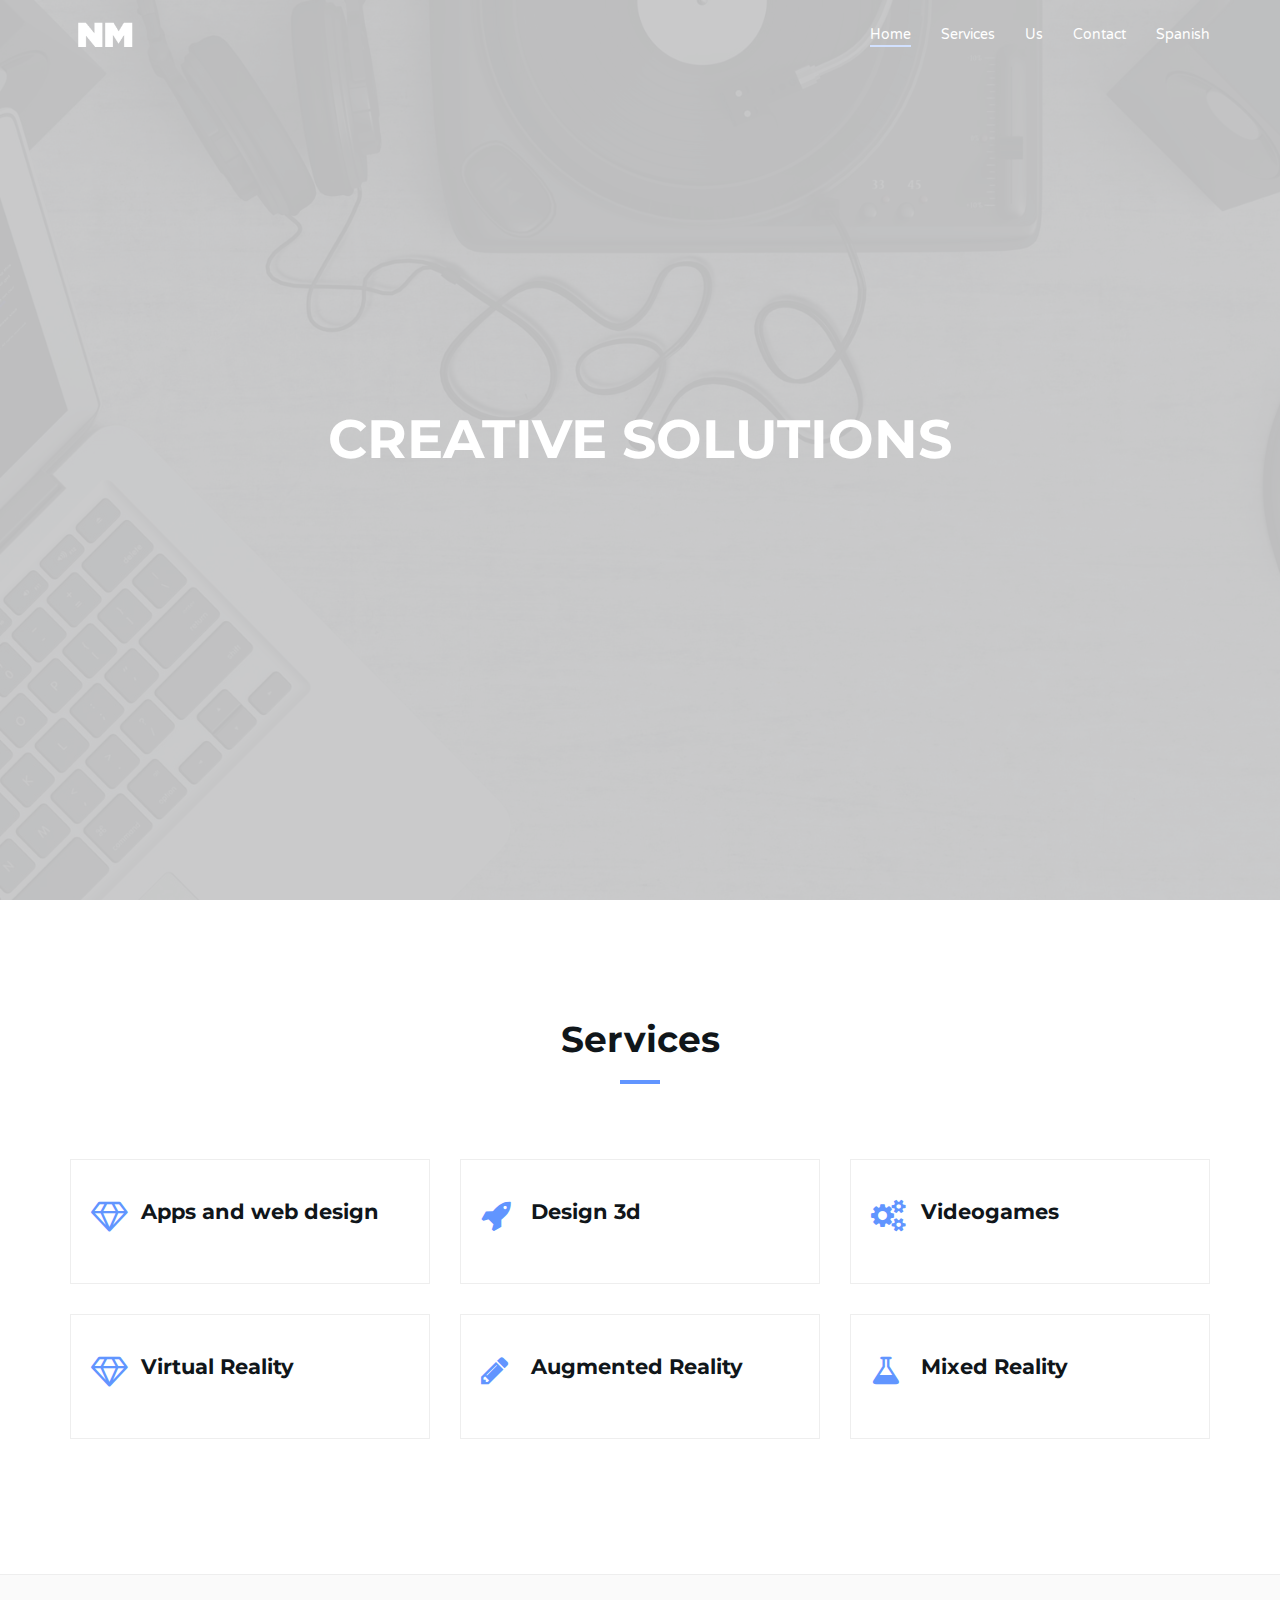
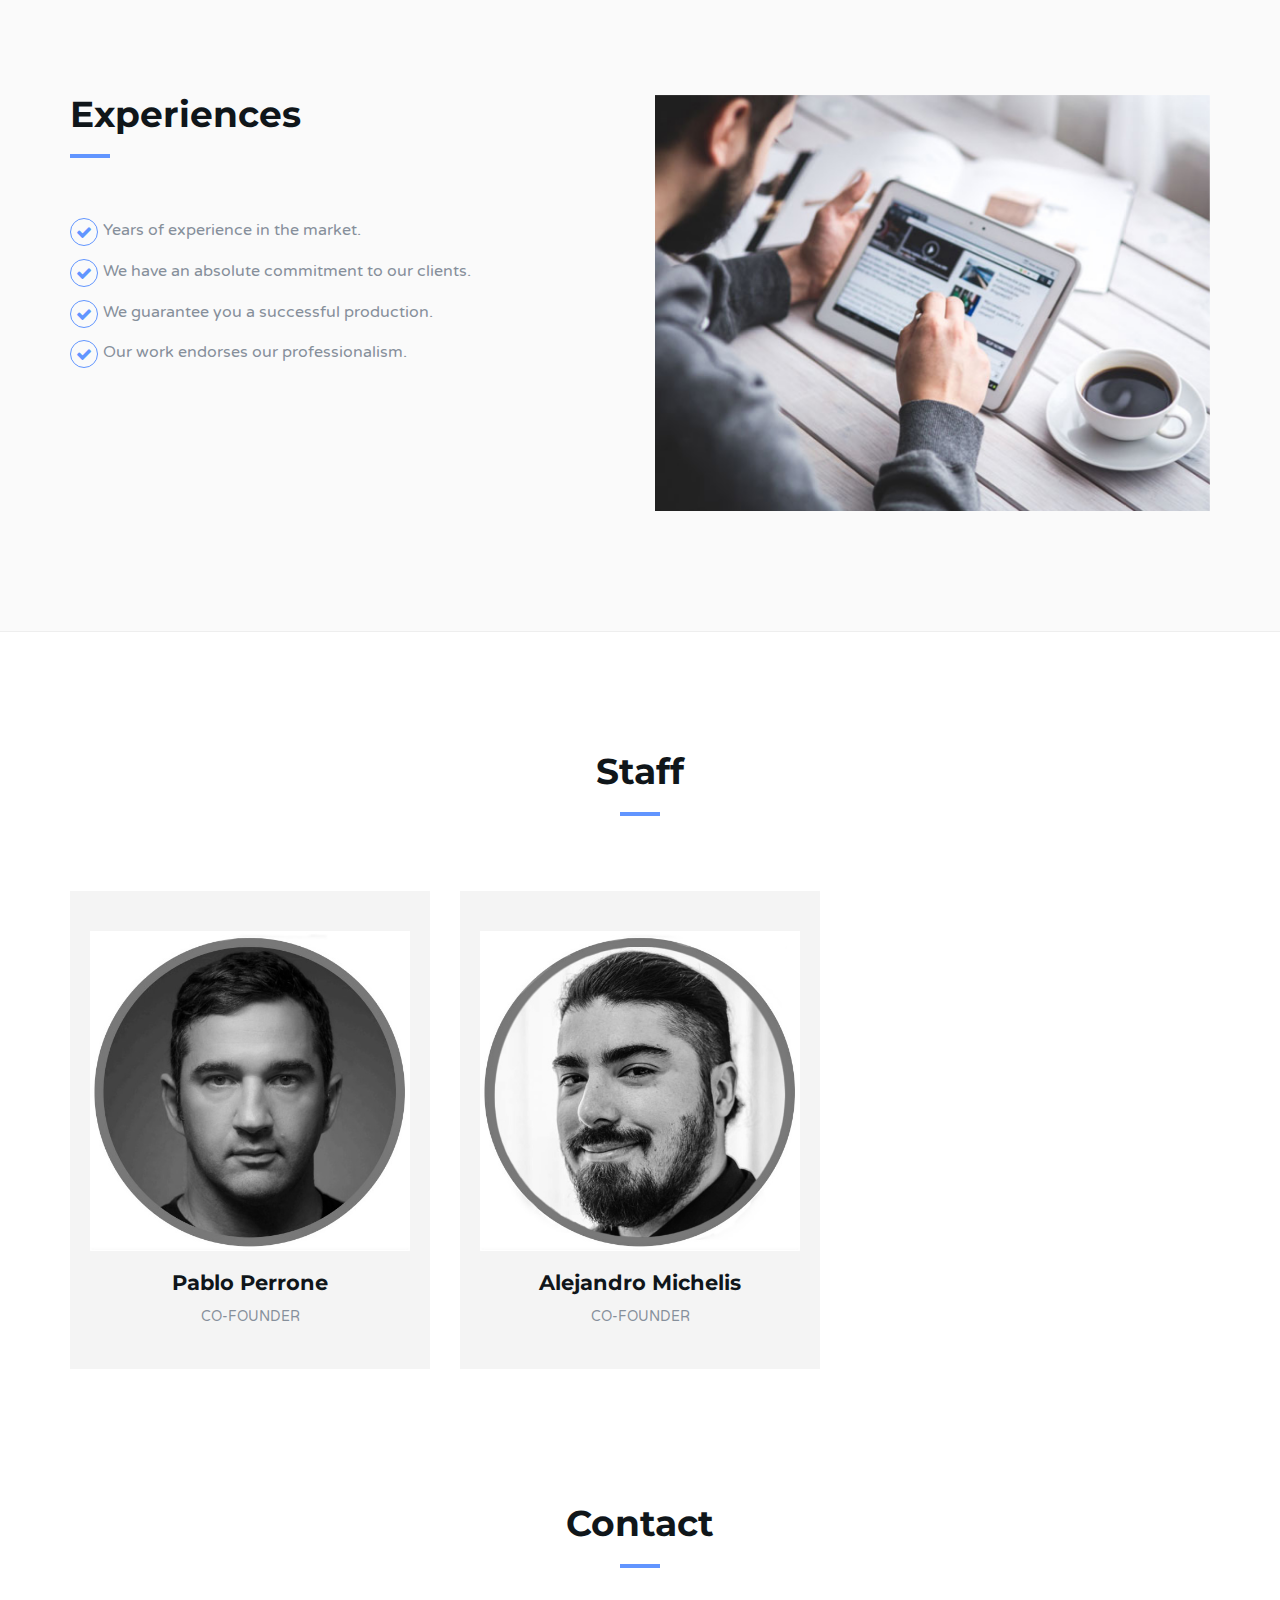
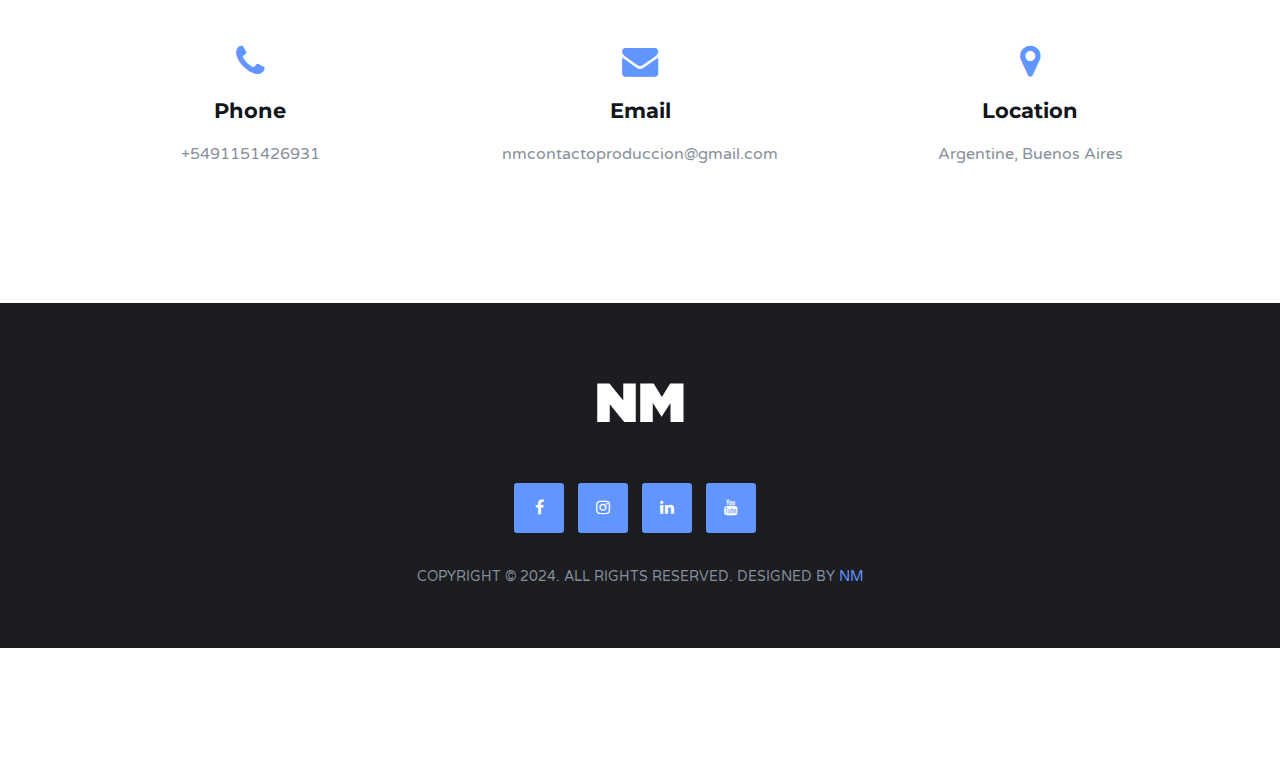
==== commit bb285285: "Update index-ingles.html" ====
--- a/index-ingles.html
+++ b/index-ingles.html
@@ -84,7 +84,7 @@
 					<!-- home content -->
 					<div class="col-md-10 col-md-offset-1">
 						<div class="home-content">
-							<h1 class="white-text">ART AND CREATIVITY</h1>
+							<h1 class="white-text">CREATIVE SOLUTIONS</h1>
 							<p class="white-text"></p>
 						
 						</div>
@@ -300,7 +300,7 @@
 				<div class="col-md-4 col-sm-6">
 					<div class="service">
 						<i class="fa fa-rocket"></i>
-						<h3>Graphic Design 3d</h3>
+						<h3>Design 3d</h3>
 						<p></p>
 					</div>
 				</div>
